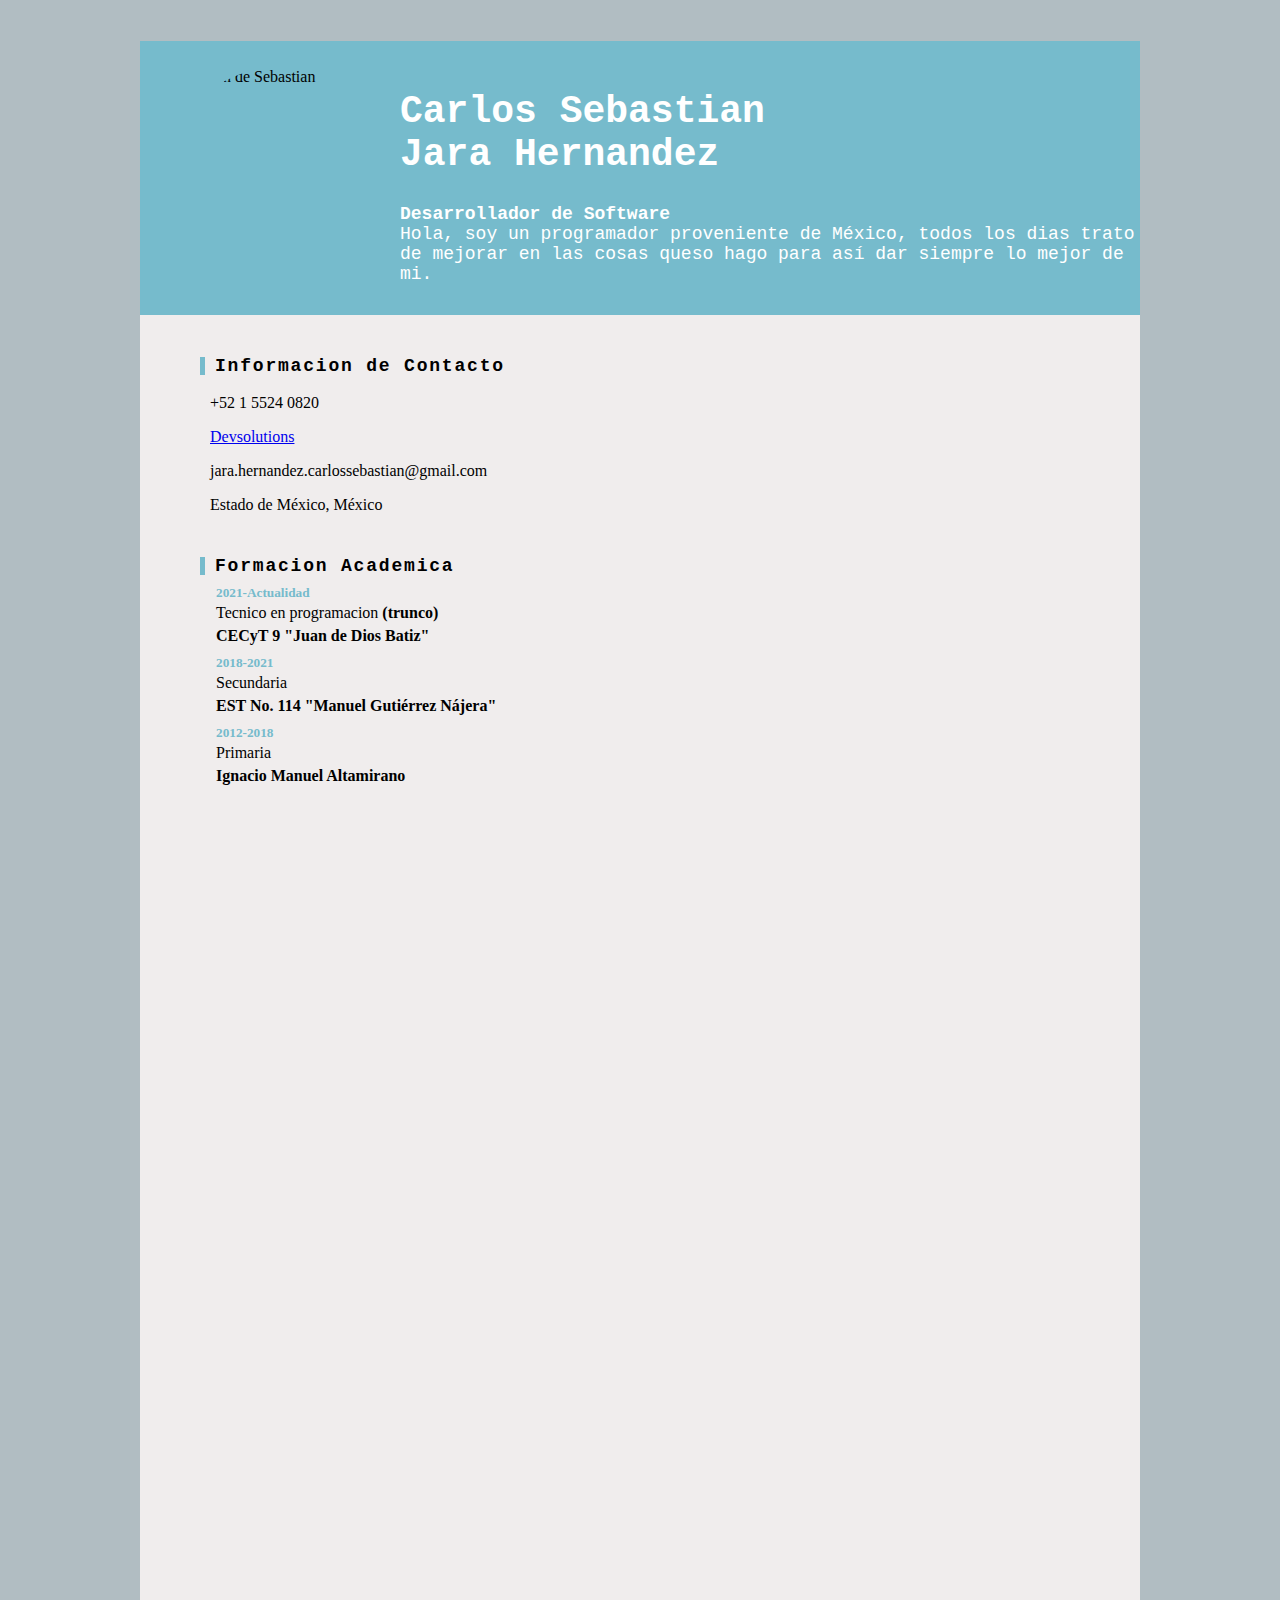
==== index.html @ 3f5a840a "1.6" ====
<!DOCTYPE html>
<head>
    <title>Mi Pagina</title>
    <link rel="stylesheet" href="Style.css">
      
</head>
<body>
    <section class = "todillo">
        <article class = "arriba">                        
                    <img class = "fotoperfil" src = "https://i.pinimg.com/564x/46/79/f1/4679f1c1ba406d45510456a64e96ced2.jpg" alt ="Imagen de Sebastian">
                
                    <h1>Carlos Sebastian <br> Jara Hernandez</h1>
                       <h3>Desarrollador de Software</h3> 
                       <p>Hola, soy un programador proveniente de México, todos los dias 
                        trato de mejorar en las cosas queso hago para así dar siempre lo 
                        mejor de mi.
                       </p>
        </article>
        <article class = "abajo">
            <h3 class = "contacto">Informacion de Contacto </h3>
            <ul>
                <li>
                    <span class="iconos"><ion-icon name="call-outline"></ion-icon></span>
                    <span class="texto"> +52 1 5524 0820</span>
                </li>
                <li>
                    <span class="iconos"><ion-icon name="globe-outline"></ion-icon></span>
                    <span class="texto"><a href="devsolutions.gerdoc.com">Devsolutions</a></span>
                </li>
                <li>
                    <span class="iconos"><ion-icon name="mail-outline"></ion-icon></span>
                    <span class="texto"> jara.hernandez.carlossebastian@gmail.com</span>
                </li>
                <li>
                    <span class="iconos"><ion-icon name="location-outline"></ion-icon></span>
                    <span class="texto"> Estado de México, México</span>
                </li>
            </ul>
            <h3 class="academica">Formacion Academica</h3>
            <ul class="educacion">
                <li class="educacion">
                    <h5>2021-Actualidad</h5>
                    <h4>Tecnico en programacion <b>(trunco)</b></h4>
                    <h6>CECyT 9 "Juan de Dios Batiz"</h6>
                </li>
                <li class="educacion">
                    <h5>2018-2021</h5>
                    <h4>Secundaria</h4>
                    <h6>EST No. 114 "Manuel Gutiérrez Nájera"</h6>
                </li>
                <li class="educacion">
                    <h5>2012-2018</h5>
                    <h4>Primaria</h4>
                    <h6>Ignacio Manuel Altamirano</h6>
                </li>
            </ul>
        </article>
    </section>
    <script type="module" src="https://unpkg.com/ionicons@5.5.2/dist/ionicons/ionicons.esm.js"></script>
    <script nomodule src="https://unpkg.com/ionicons@5.5.2/dist/ionicons/ionicons.js"></script>
</body>
</html>
---- Style.css ----
body{
    background-color: rgb(177, 189, 194);
    align-items: center;
    justify-content: center;
    min-height: 100vh;
    min-width: 100vh;
    display: grid;
}

.todillo{
    margin: 50px;
    width: 100%;
    min-height: 1500px;
    width: 1000px;
    align-items: center;
    display: flex;
    justify-content: center;
    background-color: white;
}       

.arriba{
    position: relative;
    top: -630px;
    left: 500px;
    min-width: 1000px;
    min-height: 270px;
    display: flex;
    background-color: #76bbcc;
}

.fotoperfil{
    display: flex;
    align-items: flex-start;
    margin: 27px;
    height: 220px;
    width: 220px;
    border: 16px;
    border-radius: 50%;
}

.arriba h1{
    display: flex;
    color: rgb(255, 255, 255);
    position: absolute;
    left: 260px;
    top: 24px;
    font-size: 38px;
    font-family: monospace;
    font-weight: bold;

    
}

.arriba h3{
    display: flex;
    color: white;
    position: absolute;
    left: 260px;
    top: 145px;
    font-size: 18px;
    font-family: monospace;
    font-weight: bold;

}

.arriba p {
    display: flex;
    color: white;
    position: absolute;
    left: 260px;
    top: 165px;
    font-size: 18px;
    font-family: monospace; 

}

.abajo {
    background-color: rgb(240, 237, 237);
    position: relative;
    display: flex;
    top: 157px;
    min-width: 1000px;
    min-height: 1300px;
    right: 500px;
}

.abajo .contacto {
    display: flex;
    color: rgb(0, 0, 0);
    position: absolute;
    top: 24px;
    left: 60px;
    font-size: 18px;
    font-family: monospace; 
    border-left: 5px solid #76bbcc;
    line-height: 1em;
    padding-left: 10px;
    letter-spacing: 0.1em;
}

.abajo ul{
    position: absolute;
    top: 59px;
    list-style: none;
    margin: 10px
}

.abajo li {
    list-style: none;
    margin:10px;
    color: rgb(0, 0, 0);
    cursor: pointer;
    display: flex;
}

.abajo ion-icon{
    font-size: 1.3em;
    margin-right: 10px;
    color: #76bbcc;
}

.abajo .academica{
    display: flex;
    color: rgb(0, 0, 0);
    position: absolute;
    top: 224px;
    left: 60px;
    font-size: 18px;
    font-family: monospace; 
    border-left: 5px solid #76bbcc;
    line-height: 1em;
    padding-left: 10px;
    letter-spacing: 0.1em;
}

.abajo .educacion  {
    display: flex;
    flex-direction: column;
    position: relative;
    list-style: none;
    top: 124px;
    max-height: 90px;
   
}

.abajo h5{
    color: #76bbcc;
}

.abajo h4{
    color: black;
    font-weight: 500;
    margin: -19px 0;
}

.abajo h6{
    font-size: 1em;
    margin: 24px 0;
}

.abajo .educacion li{
    margin: -10px;
    position: relative;
    left: 36px;
}
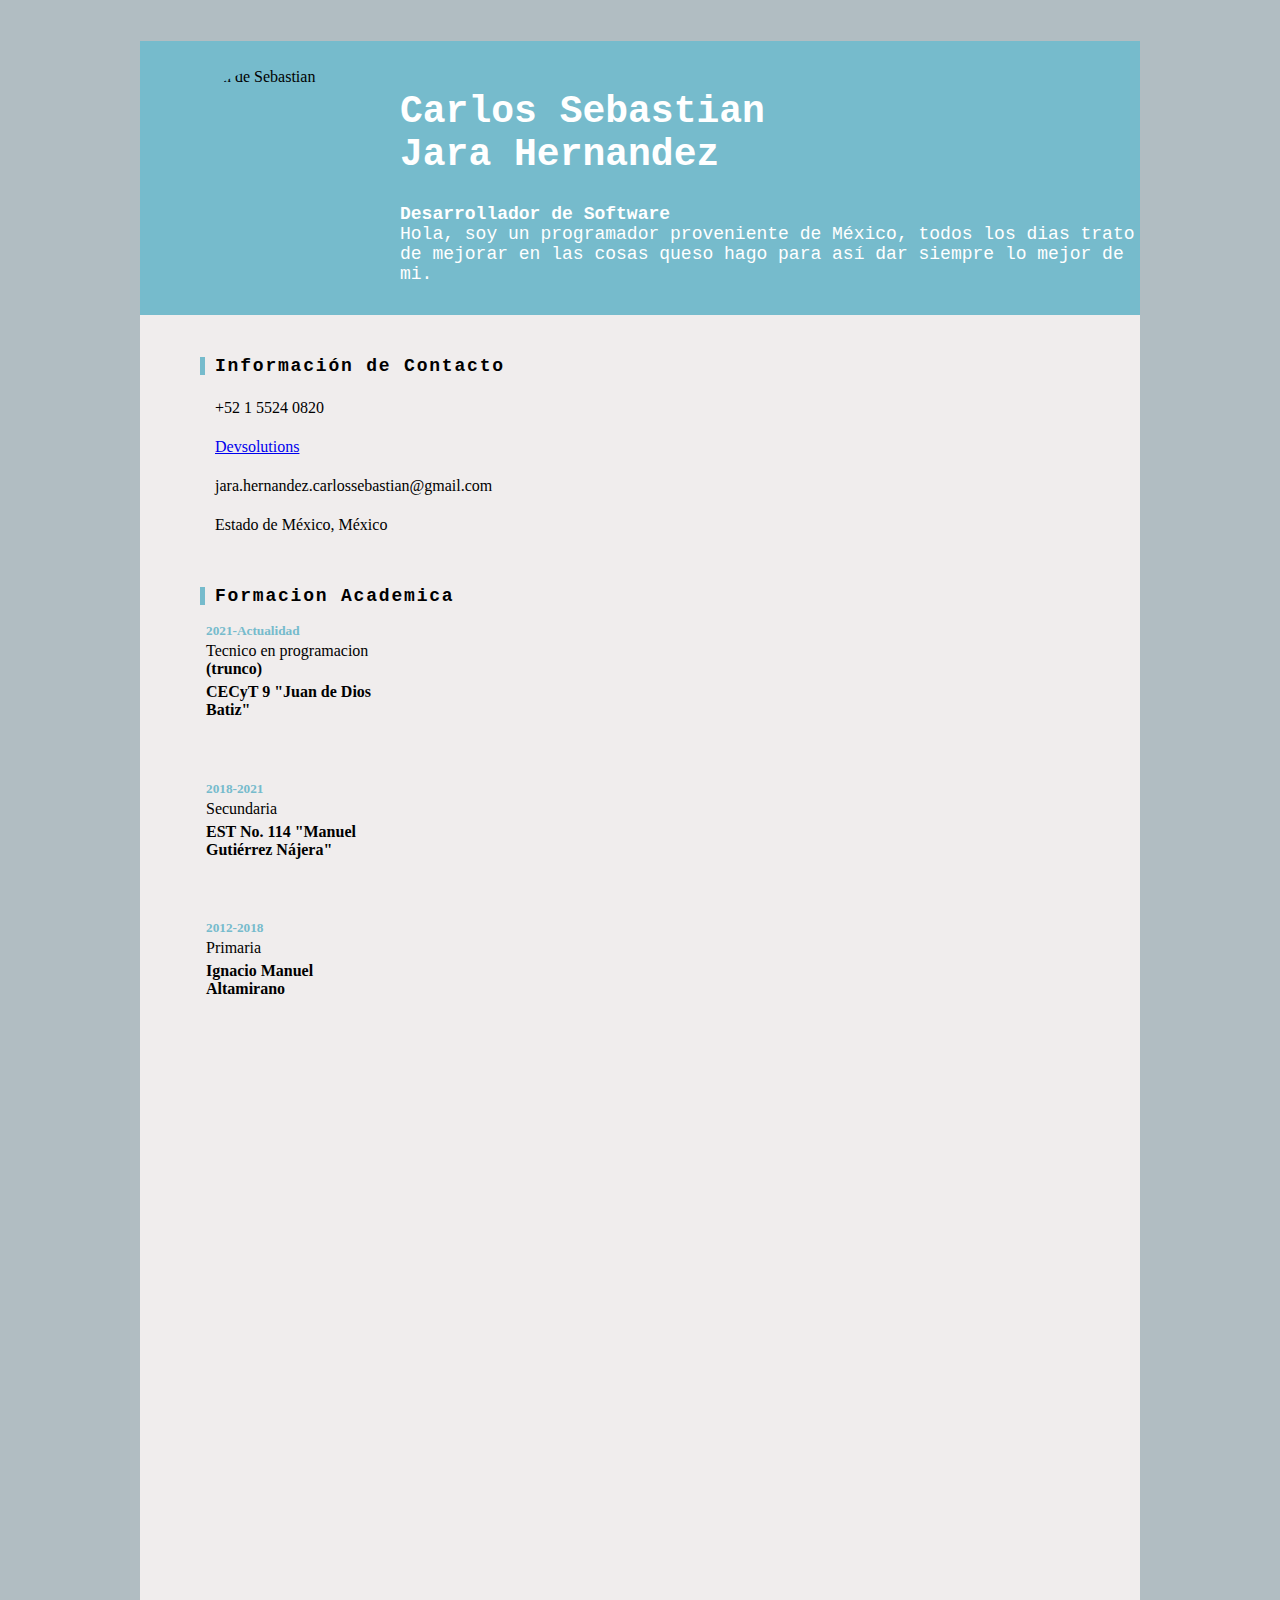
==== commit ba0bcfa5: "1.7" ====
--- a/index.html
+++ b/index.html
@@ -17,7 +17,7 @@
                        </p>
         </article>
         <article class = "abajo">
-            <h3 class = "contacto">Informacion de Contacto </h3>
+            <h3 class = "contacto">Información de Contacto </h3>
             <ul>
                 <li>
                     <span class="iconos"><ion-icon name="call-outline"></ion-icon></span>
@@ -25,7 +25,7 @@
                 </li>
                 <li>
                     <span class="iconos"><ion-icon name="globe-outline"></ion-icon></span>
-                    <span class="texto"><a href="devsolutions.gerdoc.com">Devsolutions</a></span>
+                    <span class="texto"><a target="_blank" href= "devsolutions.gerdoc.com">Devsolutions</a></span>
                 </li>
                 <li>
                     <span class="iconos"><ion-icon name="mail-outline"></ion-icon></span>
@@ -37,23 +37,26 @@
                 </li>
             </ul>
             <h3 class="academica">Formacion Academica</h3>
-            <ul class="educacion">
-                <li class="educacion">
-                    <h5>2021-Actualidad</h5>
-                    <h4>Tecnico en programacion <b>(trunco)</b></h4>
-                    <h6>CECyT 9 "Juan de Dios Batiz"</h6>
-                </li>
-                <li class="educacion">
-                    <h5>2018-2021</h5>
-                    <h4>Secundaria</h4>
-                    <h6>EST No. 114 "Manuel Gutiérrez Nájera"</h6>
-                </li>
-                <li class="educacion">
-                    <h5>2012-2018</h5>
-                    <h4>Primaria</h4>
-                    <h6>Ignacio Manuel Altamirano</h6>
-                </li>
-            </ul>
+            <div class="datosac">
+                <ul class="educacion">
+                    <li class="lieducacion">
+                        <h5>2021-Actualidad</h5>
+                        <h4>Tecnico en programacion <b>(trunco)</b></h4>
+                        <h6>CECyT 9 "Juan de Dios Batiz"</h6>
+                    </li>
+                    <li class="lieducacion">
+                        <h5>2018-2021</h5>
+                        <h4>Secundaria</h4>
+                        <h6>EST No. 114 "Manuel Gutiérrez Nájera"</h6>
+                    </li>
+                    <li class="lieducacion">
+                        <h5>2012-2018</h5>
+                        <h4>Primaria</h4>
+                        <h6>Ignacio Manuel Altamirano</h6>
+                    </li>
+    
+                </ul>
+            </div>
         </article>
     </section>
     <script type="module" src="https://unpkg.com/ionicons@5.5.2/dist/ionicons/ionicons.esm.js"></script>
--- a/Style.css
+++ b/Style.css
@@ -4,7 +4,8 @@
     justify-content: center;
     min-height: 100vh;
     min-width: 100vh;
-    display: grid;
+    display: flex;
+
 }
 
 .todillo{
@@ -107,7 +108,7 @@
 
 .abajo li {
     list-style: none;
-    margin:10px;
+    margin:15px;
     color: rgb(0, 0, 0);
     cursor: pointer;
     display: flex;
@@ -123,7 +124,7 @@
     display: flex;
     color: rgb(0, 0, 0);
     position: absolute;
-    top: 224px;
+    top: 254px;
     left: 60px;
     font-size: 18px;
     font-family: monospace; 
@@ -133,16 +134,30 @@
     letter-spacing: 0.1em;
 }
 
-.abajo .educacion  {
+.abajo .datosac{
+    min-width: 200px;
+    max-height: 400px;
+    position: relative;
+    left: 59px;
+    top: 290px;
+}
+
+.datosac .educacion ul{
     display: flex;
     flex-direction: column;
     position: relative;
-    list-style: none;
-    top: 124px;
-    max-height: 90px;
-   
 }
 
+.datosac .lieducacion {
+    display: flex;
+    flex-direction: column;
+    position: relative;
+    right: 58px;
+    bottom: 88px;
+    min-width: 180px;
+    cursor: unset;
+    
+}
 .abajo h5{
     color: #76bbcc;
 }
@@ -156,10 +171,4 @@
 .abajo h6{
     font-size: 1em;
     margin: 24px 0;
-}
-
-.abajo .educacion li{
-    margin: -10px;
-    position: relative;
-    left: 36px;
 }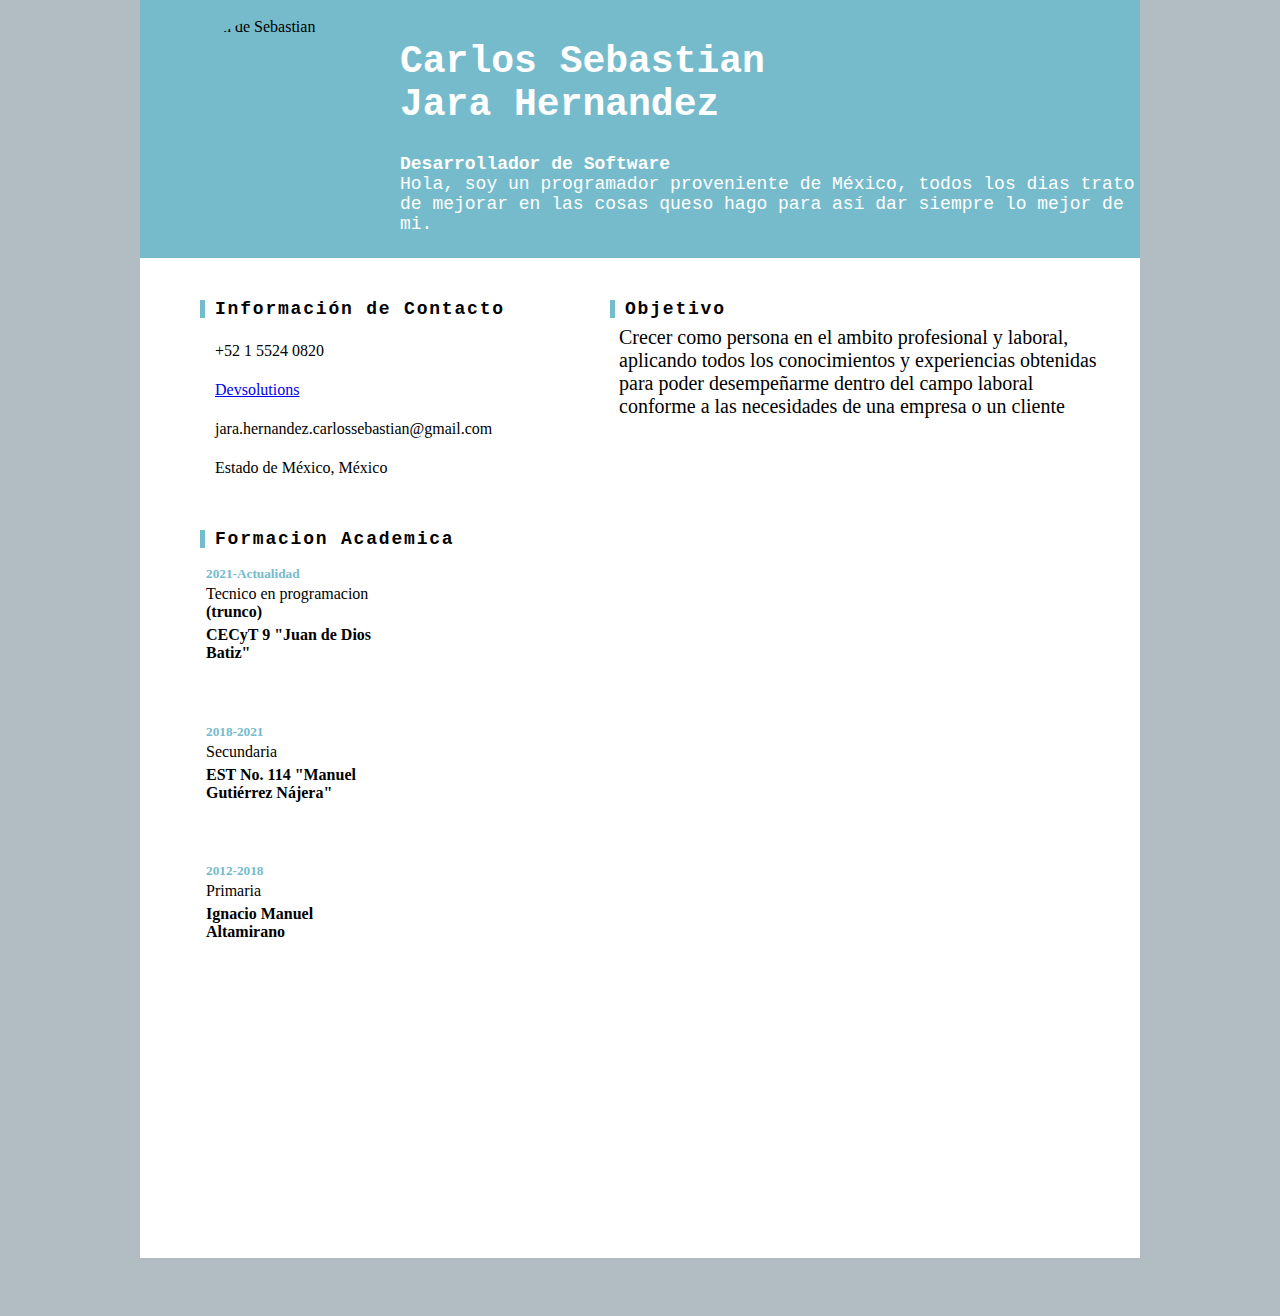
==== commit 47f0a0a3: "1.8" ====
--- a/index.html
+++ b/index.html
@@ -57,6 +57,11 @@
     
                 </ul>
             </div>
+            <section class="objetivo">
+                <h3 class="objetivotexto">Objetivo</h3>
+                <p>Crecer como persona en el ambito profesional y laboral, aplicando todos los conocimientos y experiencias obtenidas para poder desempeñarme dentro
+					del campo laboral conforme a las necesidades de una empresa o un cliente</p>
+            </section>
         </article>
     </section>
     <script type="module" src="https://unpkg.com/ionicons@5.5.2/dist/ionicons/ionicons.esm.js"></script>
--- a/Style.css
+++ b/Style.css
@@ -3,25 +3,25 @@
     align-items: center;
     justify-content: center;
     min-height: 100vh;
-    min-width: 100vh;
+    min-width: 100vh; 
     display: flex;
 
 }
 
 .todillo{
     margin: 50px;
+    min-height: 1200px;
     width: 100%;
-    min-height: 1500px;
     width: 1000px;
     align-items: center;
     display: flex;
     justify-content: center;
-    background-color: white;
+    background-color: rgb(255, 255, 255);
 }       
 
 .arriba{
     position: relative;
-    top: -630px;
+    top: -530px;
     left: 500px;
     min-width: 1000px;
     min-height: 270px;
@@ -76,13 +76,13 @@
 }
 
 .abajo {
-    background-color: rgb(240, 237, 237);
-    position: relative;
-    display: flex;
-    top: 157px;
+    background-color: rgb(255, 255, 255);
+    position: relative;
+    display: flex;
     min-width: 1000px;
-    min-height: 1300px;
+    min-height: 800px;
     right: 500px;
+    top: 100px;
 }
 
 .abajo .contacto {
@@ -171,4 +171,36 @@
 .abajo h6{
     font-size: 1em;
     margin: 24px 0;
+}
+
+.abajo .objetivo{
+    position: relative;
+    height: 1000px;
+    width: 590px;
+    left: 210px;
+    background-color: rgb(255, 255, 255);
+}
+
+.objetivotexto{
+    display: flex;
+    color: rgb(0, 0, 0);
+    position: absolute;
+    top: 24px;
+    left: 60px;
+    font-size: 18px;
+    font-family: monospace; 
+    border-left: 5px solid #76bbcc;
+    line-height: 1em;
+    padding-left: 10px;
+    letter-spacing: 0.1em;
+}
+
+.objetivo p {
+    color: rgb(0, 0, 0);
+    display: flex;
+    position: relative;
+    margin-right: 100px;
+    top: 48px;
+    left: 69px;
+    font-size: 20px;
 }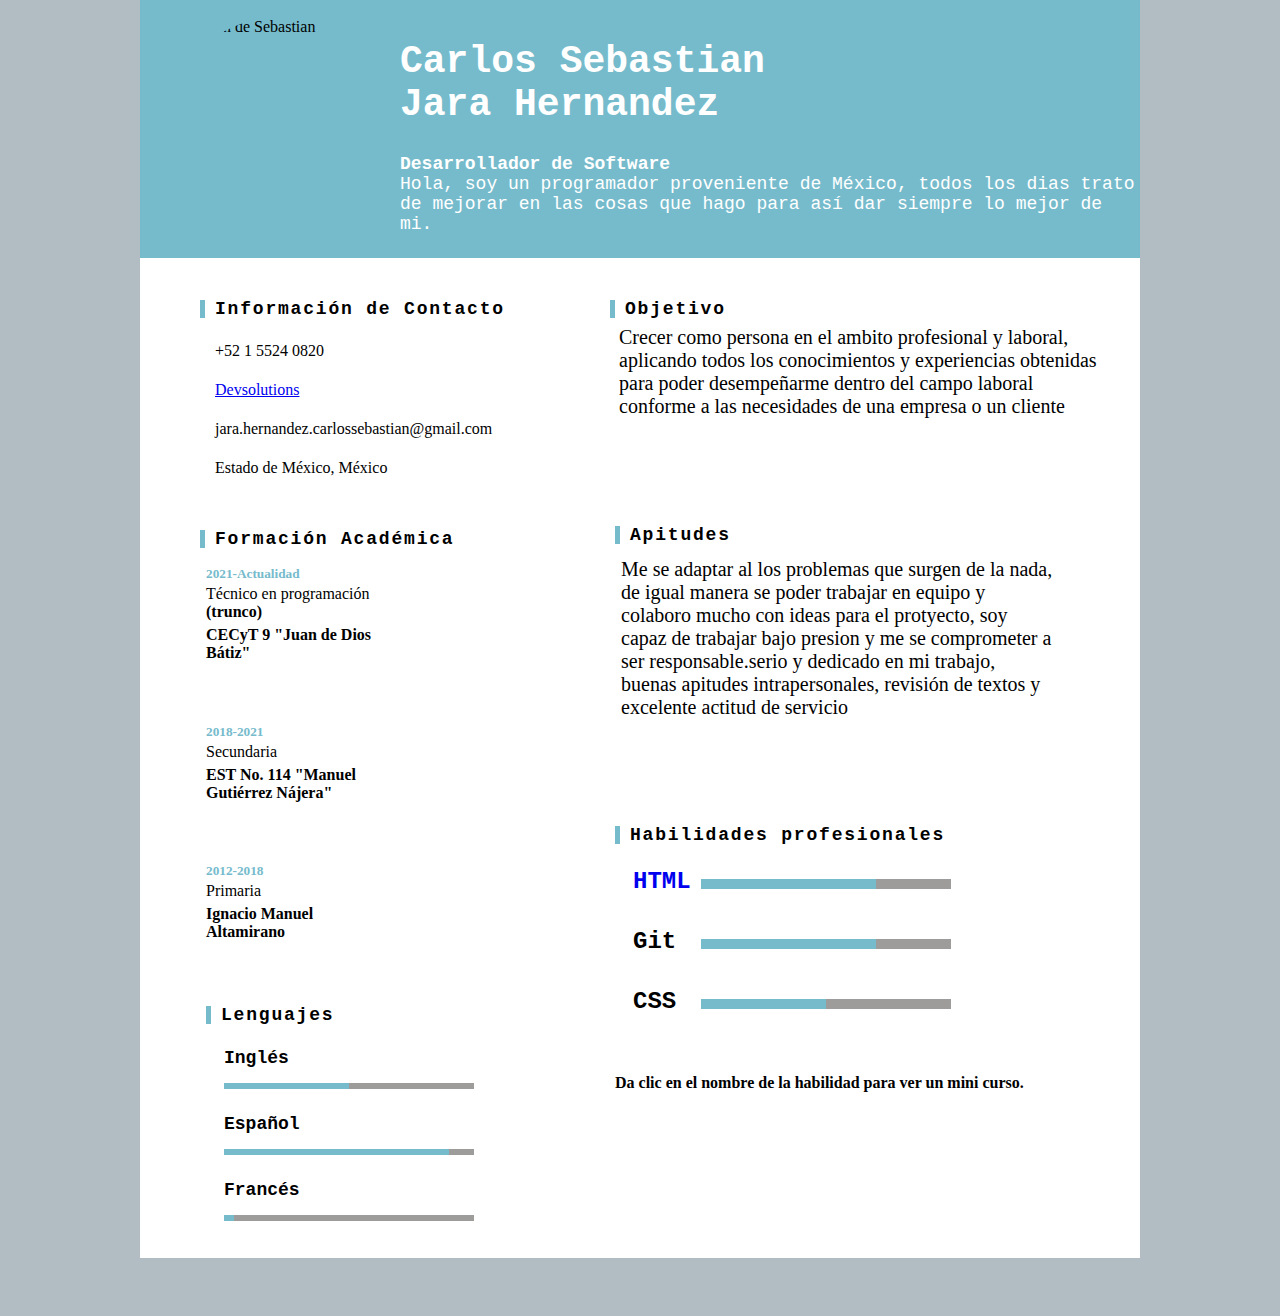
==== commit e71eca7e: "1.9" ====
--- a/index.html
+++ b/index.html
@@ -2,7 +2,8 @@
 <head>
     <title>Mi Pagina</title>
     <link rel="stylesheet" href="Style.css">
-      
+    <meta name="viewport" content="width=device-width, initial-scale=1" />
+
 </head>
 <body>
     <section class = "todillo">
@@ -12,7 +13,7 @@
                     <h1>Carlos Sebastian <br> Jara Hernandez</h1>
                        <h3>Desarrollador de Software</h3> 
                        <p>Hola, soy un programador proveniente de México, todos los dias 
-                        trato de mejorar en las cosas queso hago para así dar siempre lo 
+                        trato de mejorar en las cosas que hago para así dar siempre lo 
                         mejor de mi.
                        </p>
         </article>
@@ -36,13 +37,13 @@
                     <span class="texto"> Estado de México, México</span>
                 </li>
             </ul>
-            <h3 class="academica">Formacion Academica</h3>
+            <h3 class="academica">Formación Académica</h3>
             <div class="datosac">
                 <ul class="educacion">
                     <li class="lieducacion">
                         <h5>2021-Actualidad</h5>
-                        <h4>Tecnico en programacion <b>(trunco)</b></h4>
-                        <h6>CECyT 9 "Juan de Dios Batiz"</h6>
+                        <h4>Técnico en programación <b>(trunco)</b></h4>
+                        <h6>CECyT 9 "Juan de Dios Bátiz"</h6>
                     </li>
                     <li class="lieducacion">
                         <h5>2018-2021</h5>
@@ -62,6 +63,59 @@
                 <p>Crecer como persona en el ambito profesional y laboral, aplicando todos los conocimientos y experiencias obtenidas para poder desempeñarme dentro
 					del campo laboral conforme a las necesidades de una empresa o un cliente</p>
             </section>
+            <div class="Lenguaje">
+                <h3 class="lenguajetitu">Lenguajes</h3>
+                <ul>
+                    <li>
+                        <span class="textolang"><b>Inglés</b></span>
+                        <span class="percent">
+                            <div style="width: 50%;"></div>
+                        </span>
+                    </li>
+                    <li>
+                        <span class="textolang"><b>Español</b></span>
+                        <span class="percent">
+                            <div style="width: 90%;"></div>
+                        </span>
+                    </li>
+                    <li>
+                        <span class="textolang"><b>Francés</b></span>
+                        <span class="percent">
+                            <div style="width: 4%;"></div>
+                        </span>
+                    </li>
+                </ul>
+            </div>
+            <section class="apitudes">
+                <h3 class="apitudestexto">Apitudes</h3>
+                <p>Me se adaptar al los problemas que surgen de la nada, de igual manera se poder trabajar en equipo y colaboro mucho con ideas para el protyecto,
+                   soy capaz de trabajar bajo presion y me se comprometer a ser responsable.serio y dedicado en mi trabajo, buenas apitudes intrapersonales, revisión de
+                   textos y excelente actitud de servicio</p>
+            </section>
+            <section class="skills">
+                <h3 class="habilidad">Habilidades profesionales</h3>
+                <ul>
+                    <li>
+                        <span class="textoskill"><b><a href="paghtml.html" style="text-decoration:none">HTML</a></b></span>
+                        <span class="percent">
+                            <div style="width: 70%;"></div>
+                        </span>
+                    </li>
+                    <li>
+                        <span class="textoskill"><b>Git</b></span>
+                        <span class="percent">
+                            <div style="width: 70%;"></div>
+                        </span>
+                    </li>
+                    <li>
+                        <span class="textoskill"><b>CSS</b></span>
+                        <span class="percent">
+                            <div style="width: 50%;"></div>
+                        </span>
+                    </li>
+                </ul>
+                <p><b>Da clic en el nombre de la habilidad para ver un mini curso.</p></b>
+            </section>
         </article>
     </section>
     <script type="module" src="https://unpkg.com/ionicons@5.5.2/dist/ionicons/ionicons.esm.js"></script>
--- a/Style.css
+++ b/Style.css
@@ -203,4 +203,157 @@
     top: 48px;
     left: 69px;
     font-size: 20px;
+}
+
+.Lenguaje{
+    min-width: 200px;
+    max-height: 200px;
+    position: relative;
+    left: -724px;
+    top: 730px;
+    background-color:rgb(255, 255, 255); 
+}
+
+.Lenguaje .lenguajetitu{
+    display: flex;
+    color: rgb(0, 0, 0);
+    position: absolute;
+    font-size: 18px;
+    font-family: monospace; 
+    border-left: 5px solid #76bbcc;
+    line-height: 1em;
+    padding-left: 10px;
+    letter-spacing: 0.1em;
+
+}
+
+.Lenguaje li{
+    flex-direction: column;
+    cursor: unset;
+}
+
+.Lenguaje li span{
+    font-size: 16px;
+    font-weight: 500;
+    position: relative;
+    left: -47px;
+    top: -24px;
+}
+
+.Lenguaje .percent{
+    position: relative;
+    width: 250px;
+    background: #9e9b9b;
+    height: 6px;
+    margin-top: 15px;
+    margin-bottom: 10px ;
+    display: block;
+    overflow: hidden;
+
+}
+
+.Lenguaje .percent div{
+    position: absolute;
+    top: 0;
+    left: 0;
+    height: 100%;
+    background: #76bbcc;
+}
+
+.Lenguaje .textolang{
+    font-size: 18px;
+    font-family: monospace; 
+
+}
+
+.apitudes{
+    position: absolute;
+    background-color: rgb(255, 255, 255);
+    width: 450px;
+    height: 400px;
+    top: 250px;
+    right: 75px;
+}
+
+.apitudes .apitudestexto{
+    display: flex;
+    color: rgb(0, 0, 0);
+    position: absolute;
+    font-size: 18px;
+    font-family: monospace; 
+    border-left: 5px solid #76bbcc;
+    line-height: 1em;
+    padding-left: 10px;
+    letter-spacing: 0.1em;
+}
+ .apitudes p{
+    color: rgb(0, 0, 0);
+    display: flex;
+    position: relative;
+    margin-right: 10px;
+    top: 30px;
+    font-size: 20px;
+    margin-left: 6px;
+ }
+
+ .skills{
+    position: absolute;
+    width: 450px;
+    height: 300px;
+    top: 550px;
+    right: 75px;
+ }
+ .skills .habilidad{
+    display: flex;
+    color: rgb(0, 0, 0);
+    position: absolute;
+    font-size: 18px;
+    font-family: monospace; 
+    border-left: 5px solid #76bbcc;
+    line-height: 1em;
+    padding-left: 10px;
+    letter-spacing: 0.1em;
+ }
+ .skills .textoskill{
+    font-size: 24px;
+    font-family: monospace; 
+}
+
+.skills li{
+    flex-direction: column;
+    cursor: unset;
+}
+
+.skills li span{
+    font-size: 16px;
+    font-weight: 500;
+    position: relative;
+    left: -47px;
+    top: -24px;
+}
+
+.skills .percent{
+    position: relative;
+    width: 250px;
+    background: #9e9b9b;
+    height: 10px;
+    margin-top: -16px;
+    margin-bottom: 24px ;
+    margin-left: 68px;
+    display: block;
+    overflow: hidden;
+
+}
+
+.skills .percent div{
+    position: absolute;
+    top: 0;
+    left: 0;
+    height: 100%;
+    background: #76bbcc;
+}
+
+.skills p{
+    position: relative;
+    top: 250px;
 }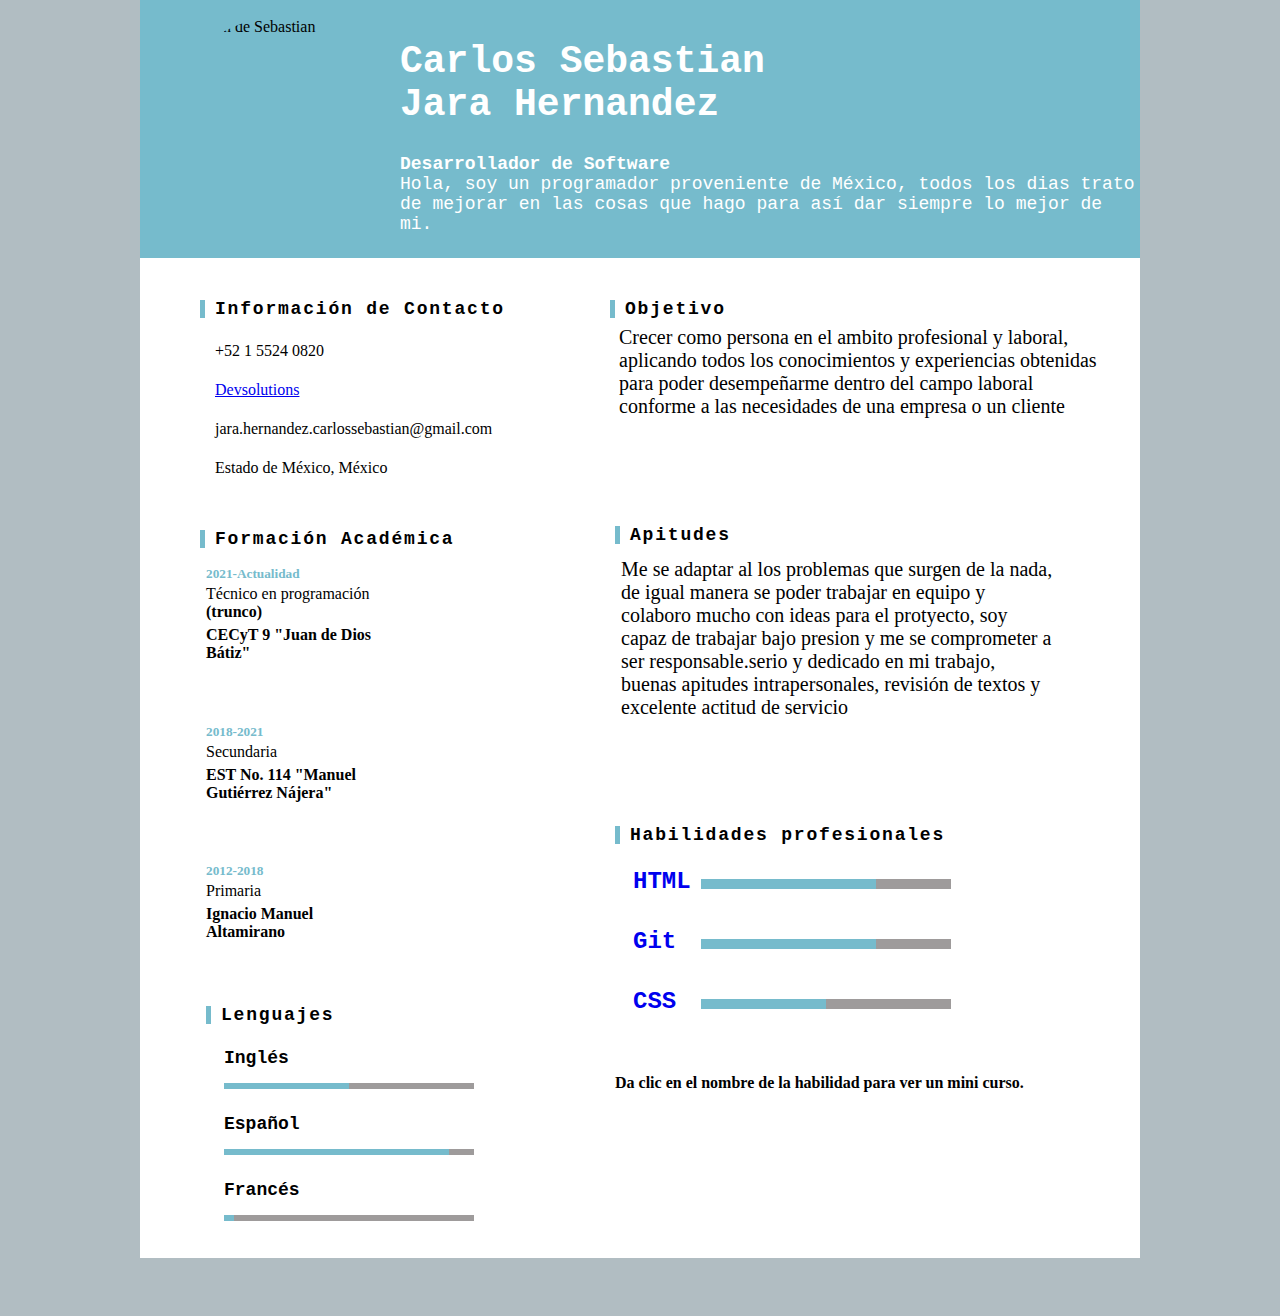
==== commit 591ac6ba: "2.0" ====
--- a/index.html
+++ b/index.html
@@ -1,4 +1,5 @@
 <!DOCTYPE html>
+<html lang="es">
 <head>
     <title>Mi Pagina</title>
     <link rel="stylesheet" href="Style.css">
@@ -26,7 +27,7 @@
                 </li>
                 <li>
                     <span class="iconos"><ion-icon name="globe-outline"></ion-icon></span>
-                    <span class="texto"><a target="_blank" href= "devsolutions.gerdoc.com">Devsolutions</a></span>
+                    <span class="texto"><a target="_blank" href= "http://devsolutions.gerdoc.com/">Devsolutions</a></span>
                 </li>
                 <li>
                     <span class="iconos"><ion-icon name="mail-outline"></ion-icon></span>
@@ -102,19 +103,19 @@
                         </span>
                     </li>
                     <li>
-                        <span class="textoskill"><b>Git</b></span>
+                        <span class="textoskill"><b><a href="pagit.html" style="text-decoration:none">Git</a></b></span>
                         <span class="percent">
                             <div style="width: 70%;"></div>
                         </span>
                     </li>
                     <li>
-                        <span class="textoskill"><b>CSS</b></span>
+                        <span class="textoskill"><a href="pagCSS.html" style="text-decoration: none;"><b>CSS</b></a></span>
                         <span class="percent">
                             <div style="width: 50%;"></div>
                         </span>
                     </li>
                 </ul>
-                <p><b>Da clic en el nombre de la habilidad para ver un mini curso.</p></b>
+                <p><b>Da clic en el nombre de la habilidad para ver un mini curso.</b></p>
             </section>
         </article>
     </section>
